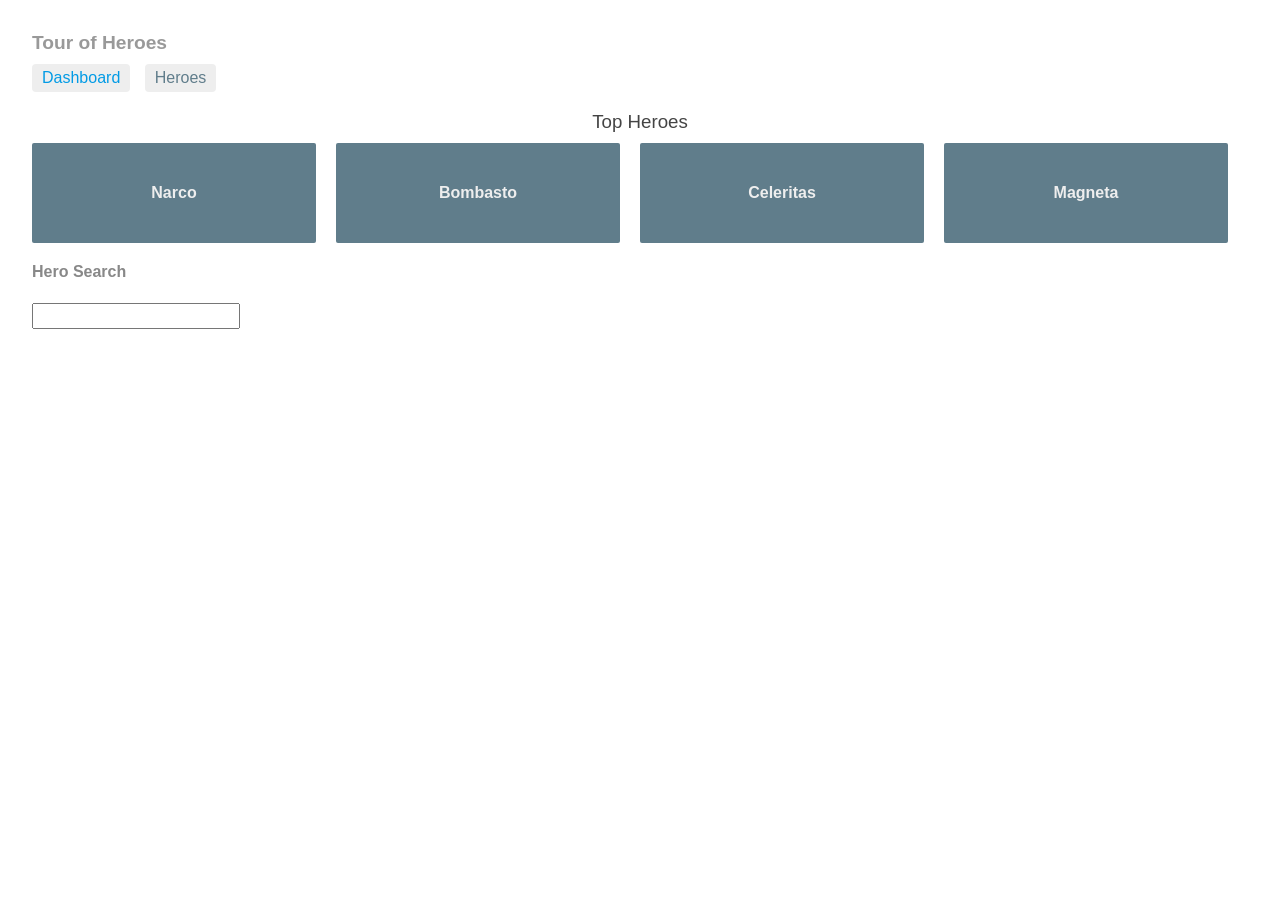
==== index.html @ b916e4a9 "Built web" ====
<!DOCTYPE html><html><head>
    <script>
        // WARNING: DO NOT set the <base href> like this in production!
        // Details: https://webdev.dartlang.org/angular/guide/router
        (function () {
            var m = document.location.pathname.match(/^(\/[-\w]+)+\/web($|\/)/);
            document.write('<base href="' + (m ? m[0] : '/') + '" />');
        }());
    </script>
    <title>angular_tour_of_heroes</title>
    <meta charset="utf-8">
    <meta name="viewport" content="width=device-width, initial-scale=1">
    <script defer="" src="main.dart.js"></script>
    
    <link rel="stylesheet" href="styles.css">
    <link rel="icon" type="image/png" href="favicon.png">
  </head>
  <body>
    <my-app>Loading...</my-app>
  

</body></html>
---- styles.css ----
/* #docregion , quickstart, toh */
/* Master Styles */
h1 {
  color: #369;
  font-family: Arial, Helvetica, sans-serif;
  font-size: 250%;
}
h2, h3 {
  color: #444;
  font-family: Arial, Helvetica, sans-serif;
  font-weight: lighter;
}
body {
  margin: 2em;
}
/* #enddocregion quickstart */
body, input[text], button {
  color: #888;
  font-family: Cambria, Georgia;
}
/* #enddocregion toh */
a {
  cursor: pointer;
  cursor: hand;
}
button {
  font-family: Arial;
  background-color: #eee;
  border: none;
  padding: 5px 10px;
  border-radius: 4px;
  cursor: pointer;
  cursor: hand;
}
button:hover {
  background-color: #cfd8dc;
}
button:disabled {
  background-color: #eee;
  color: #aaa;
  cursor: auto;
}

/* Navigation link styles */
nav a {
  padding: 5px 10px;
  text-decoration: none;
  margin-right: 10px;
  margin-top: 10px;
  display: inline-block;
  background-color: #eee;
  border-radius: 4px;
}
nav a:visited, a:link {
  color: #607D8B;
}
nav a:hover {
  color: #039be5;
  background-color: #CFD8DC;
}
nav a.active {
  color: #039be5;
}

/* items class */
.items {
  margin: 0 0 2em 0;
  list-style-type: none;
  padding: 0;
  width: 24em;
}
.items li {
  cursor: pointer;
  position: relative;
  left: 0;
  background-color: #EEE;
  margin: .5em;
  padding: .3em 0;
  height: 1.6em;
  border-radius: 4px;
}
.items li:hover {
  color: #607D8B;
  background-color: #DDD;
  left: .1em;
}
.items li.selected {
  background-color: #CFD8DC;
  color: white;
}
.items li.selected:hover {
  background-color: #BBD8DC;
}
.items .text {
  position: relative;
  top: -3px;
}
.items .badge {
  display: inline-block;
  font-size: small;
  color: white;
  padding: 0.8em 0.7em 0 0.7em;
  background-color: #607D8B;
  line-height: 1em;
  position: relative;
  left: -1px;
  top: -4px;
  height: 1.8em;
  margin-right: .8em;
  border-radius: 4px 0 0 4px;
}
/* #docregion toh */
/* everywhere else */
* {
  font-family: Arial, Helvetica, sans-serif;
}
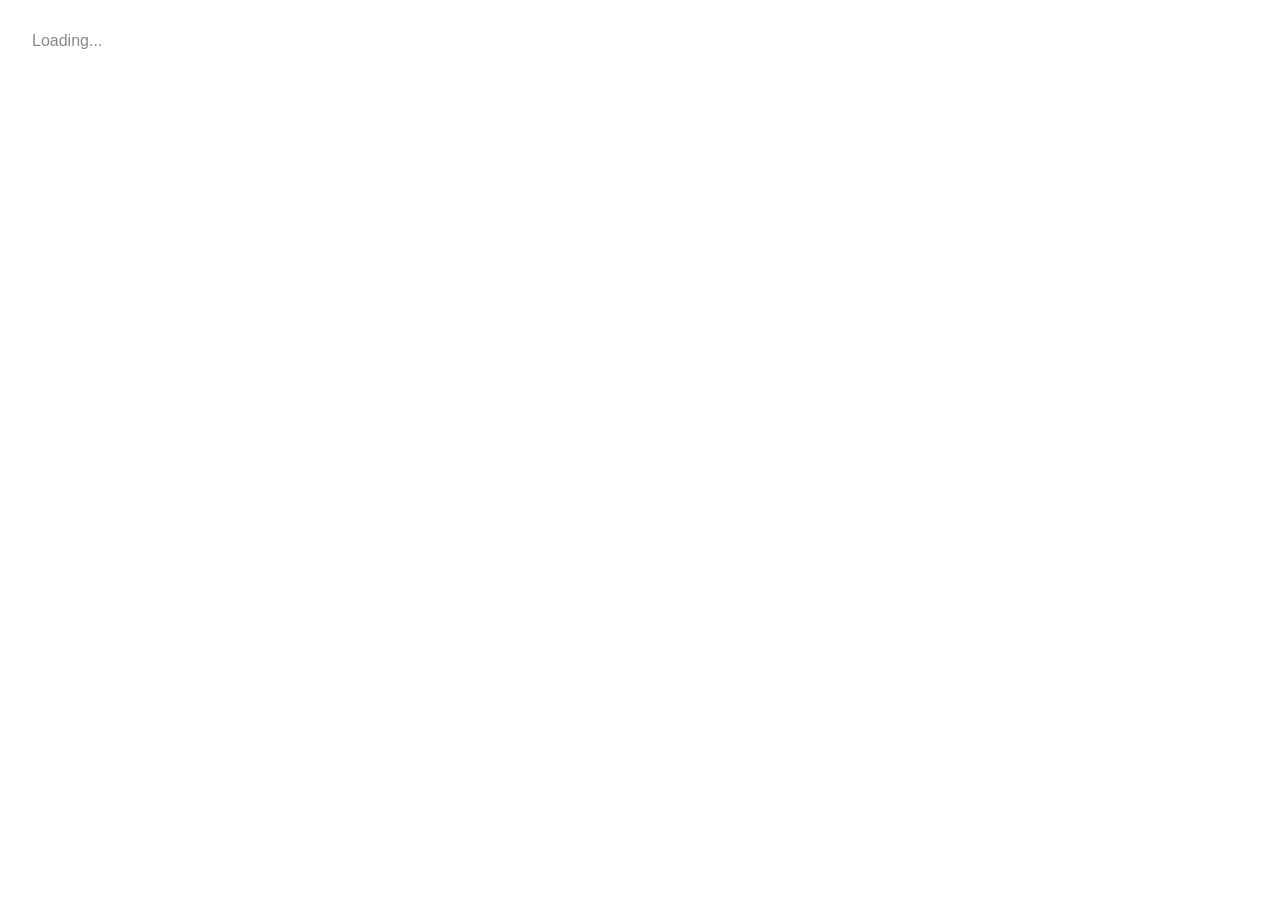
==== commit 6f0616dc: "Built web" ====
--- a/index.html
+++ b/index.html
@@ -1,4 +1,5 @@
 <!DOCTYPE html><html><head>
+    <!--
     <script>
         // WARNING: DO NOT set the <base href> like this in production!
         // Details: https://webdev.dartlang.org/angular/guide/router
@@ -6,7 +7,7 @@
             var m = document.location.pathname.match(/^(\/[-\w]+)+\/web($|\/)/);
             document.write('<base href="' + (m ? m[0] : '/') + '" />');
         }());
-    </script>
+    </script>-->
     <title>angular_tour_of_heroes</title>
     <meta charset="utf-8">
     <meta name="viewport" content="width=device-width, initial-scale=1">
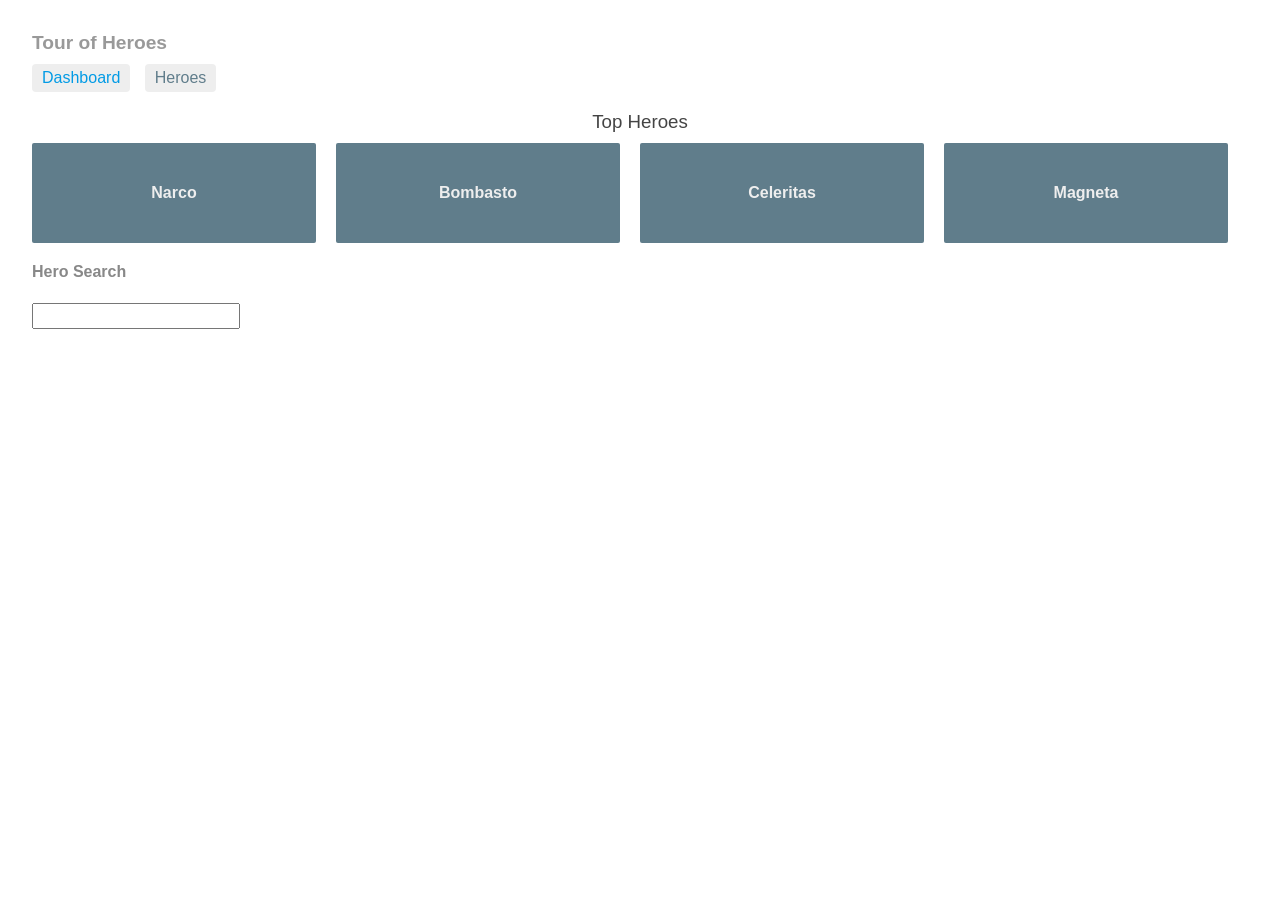
==== commit 6df8c086: "Built web" ====
--- a/index.html
+++ b/index.html
@@ -1,4 +1,5 @@
 <!DOCTYPE html><html><head>
+    <base href="">
     <!--
     <script>
         // WARNING: DO NOT set the <base href> like this in production!
